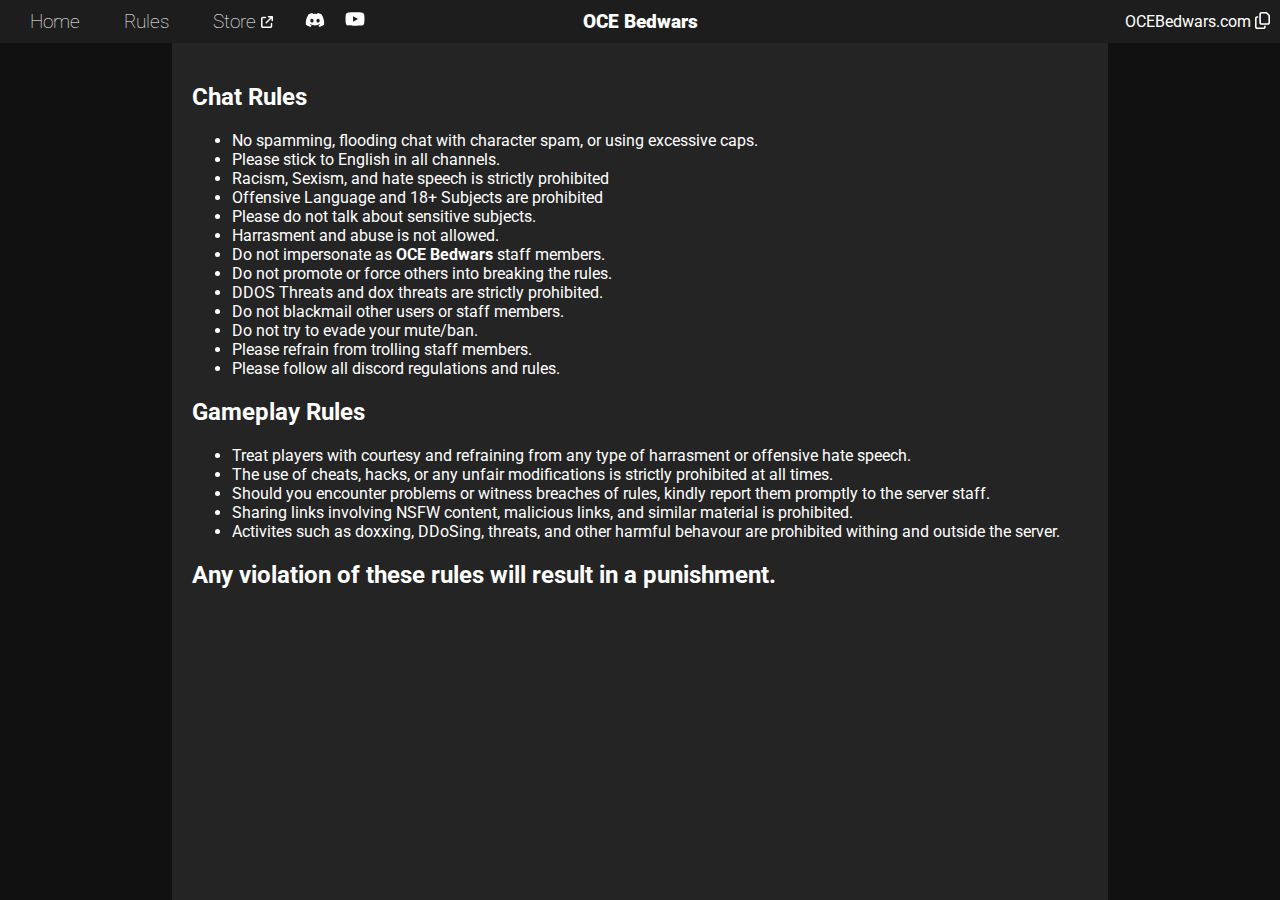
==== rules/index.html @ 8ab4e2e1 "Hi12blah nlah iaosdj arjio" ====
<!DOCTYPE html>
<html lang="en">
<head>
  <meta charset="UTF-8">
  <meta name="viewport" content="width=device-width, initial-scale=1.0">
  <title>OCE Bedwars</title>
  <link rel="stylesheet" href="/css/header.css">
  <link rel="stylesheet" href="/css/styles.css">
  <link rel="stylesheet" href="/css/global.css">

  <script src="/js/global.js" type="module" defer></script>
</head>
<body>
  
  <header>
    <nav>
      <div class="links">
        <a href="/">Home</a>
        <a href="/rules/">Rules</a>
        <a href="https://store.ocebedwars.com" target="_blank">Store <img src="/assets/icon/link.svg" width="12" alt=""></a>
      </div>
      <div class="socials">
        <a href="https://dsc.gg/ocebedwars" target="_blank"><img src="/assets/icon/discord.svg" width="20" alt=""></a>
        <a href="https://www.youtube.com/@OCEBedwars" target="_blank"><img src="/assets/icon/youtube.svg" width="20" alt=""></a>
      </div>
    </nav>

    <div class="center">
      <span class="title">OCE Bedwars</span>
    </div>

    <div class="right">
      <a href="#" class="a-no-style" id="copy-ip">OCEBedwars.com <img src="/assets/icon/copy.svg" width="15" alt="[Copy]" class="copy"></a>
    </div>
  </header>

  <main>
    <div class="container">

      <section>
        <h2>Chat Rules</h2>
        <ul>
          <li>No spamming, flooding chat with character spam, or using excessive caps.</li>
          <li>Please stick to English in all channels.</li>
          <li>Racism, Sexism, and hate speech is strictly prohibited</li>
          <li>Offensive Language and 18+ Subjects are prohibited</li>
          <li>Please do not talk about sensitive subjects.</li>
          <li>Harrasment and abuse is not allowed.</li>
          <li>Do not impersonate as <strong>OCE Bedwars</strong> staff members.</li>
          <li>Do not promote or force others into breaking the rules.</li>
          <li>DDOS Threats and dox threats are strictly prohibited.</li>
          <li>Do not blackmail other users or staff members.</li>
          <li>Do not try to evade your mute/ban.</li>
          <li>Please refrain from trolling staff members.</li>
          <li>Please follow all discord regulations and rules.</li>
        </ul>
      </section>
  
      <section>
        <h2>Gameplay Rules</h2>
        <ul>
          <li>Treat players with courtesy and refraining from any type of harrasment or offensive hate speech.</li>
          <li>The use of cheats, hacks, or any unfair modifications is strictly prohibited at all times.</li>
          <li>Should you encounter problems or witness breaches of rules, kindly report them promptly to the server staff.
          </li>
          <li>Sharing links involving NSFW content, malicious links, and similar material is prohibited.</li>
          <li>Activites such as doxxing, DDoSing, threats, and other harmful behavour are prohibited withing and outside
            the server.</li>
        </ul>
      </section>
      <h2>Any violation of these rules will result in a punishment.</h2>
      <br><br>
    </div>
  </main>
</body>
</html>
---- css/header.css ----
header {
  background: var(--bg2);
  color: var(--text);
  padding: 10px;
  user-select: none;
  display: grid;
  grid-template-columns: 1fr 120px 1fr;
  height: 23px;
}

header .links a {
  color: var(--text);
  text-decoration: none;
  margin: 0 20px;
  font-size: 19px;
  font-weight: 100;
}

header .center {
  font-size: 19px;
  text-align: center;
  font-weight: 900;
}

header .right {
  text-align: right;
}

header .right .copy {
  position: relative;
  top: 2px;
}
header .socials, header .links {
  display: inline;
}
header .socials img {
  margin: 0 8px;
}
---- css/styles.css ----
@import url('https://fonts.googleapis.com/css2?family=Roboto&display=swap');

:root {
  --text: #fff;
  --bg1: #111;
  --bg2: #1d1d1d;
  --bg3: #242424;
}

* {
  font-family: 'Roboto', sans-serif;
}

body,html {
  margin: 0;
  padding: 0;
  height: 100%;
}

body {
  background: var(--bg1);
  color: var(--text)
}

.a-no-style {
  color: var(--text);
  text-decoration: none;
}

main {
  /* 100% - header_height - (header_padding x 2) */
  height: calc(100% - (23px + (10px * 2)));
  overflow: hidden;
}

.container {
  width: 70%;
  background: var(--bg3);
  height: 100%;
  margin: 0 auto;
  padding: 20px;
  overflow-y: auto;
}

.news-item {
  background: var(--bg2);
  padding: 15px;
  display: grid;
  grid-template-columns: 100px 1fr;
  gap: 15px;
  margin-bottom: 25px;
}

.news-item .user {
  display: flex;
  flex-wrap: wrap;
  align-items: center;
  justify-content: center;
}

.news-item .user div {
  text-align: center;
}

.news-item .user img {
  border-radius: 50%;
}

.news-content .title {
  display: inline;
}
---- css/global.css ----
.badge {
  font-size: 12px;
  font-weight: 900;
  padding: 2px 5px;
  border-radius: 5px;
}

.badge-owner {
  background: rgb(121, 0, 0);
}

.badge-media {
  background: rgb(197, 184, 0);
  color: black;
}
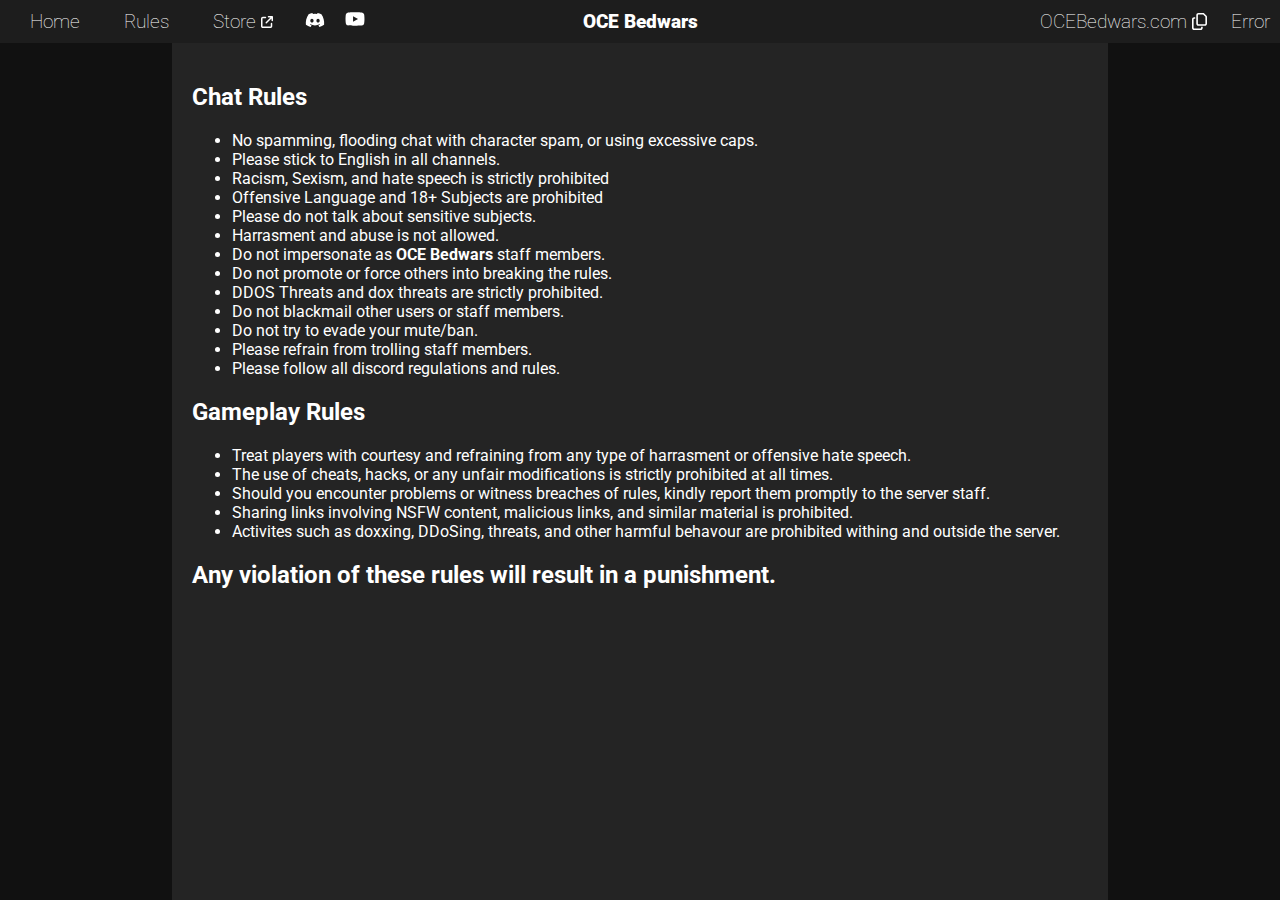
==== commit e1ecccda: "update with users and comments" ====
--- a/rules/index.html
+++ b/rules/index.html
@@ -14,6 +14,7 @@
   
   <header>
     <nav>
+      <a href="#" class="menu"></a>
       <div class="links">
         <a href="/">Home</a>
         <a href="/rules/">Rules</a>
@@ -30,7 +31,9 @@
     </div>
 
     <div class="right">
-      <a href="#" class="a-no-style" id="copy-ip">OCEBedwars.com <img src="/assets/icon/copy.svg" width="15" alt="[Copy]" class="copy"></a>
+      <a href="#" class="a-no-style mobile-hidden" id="copy-ip">OCEBedwars.com <img src="/assets/icon/copy.svg" width="15" alt="[Copy]" class="copy"></a>
+      &emsp;
+      <a href="#" id="login" hidden>Login</a>
     </div>
   </header>
 
--- a/css/header.css
+++ b/css/header.css
@@ -8,12 +8,15 @@
   height: 23px;
 }
 
-header .links a {
+header a {
   color: var(--text);
   text-decoration: none;
-  margin: 0 20px;
   font-size: 19px;
   font-weight: 100;
+}
+
+header .links a {
+  margin: 0 20px;
 }
 
 header .center {
@@ -35,4 +38,17 @@
 }
 header .socials img {
   margin: 0 8px;
+}
+
+header .menu {
+  display: none;
+}
+
+@media only screen and (max-width: 900px) {
+  header .links, .mobile-hidden {
+    display: none;
+  }
+  header .menu, header .menu::before, header .menu::after {
+    display: block;
+  }
 }--- a/css/styles.css
+++ b/css/styles.css
@@ -43,19 +43,21 @@
 }
 
 .news-item {
+  position: relative;
   background: var(--bg2);
   padding: 15px;
   display: grid;
   grid-template-columns: 100px 1fr;
   gap: 15px;
   margin-bottom: 25px;
+  border-radius: 5px;
 }
 
 .news-item .user {
   display: flex;
   flex-wrap: wrap;
-  align-items: center;
   justify-content: center;
+  line-height: 23px;
 }
 
 .news-item .user div {
@@ -66,6 +68,26 @@
   border-radius: 50%;
 }
 
-.news-content .title {
+.news-content {
+  line-height: 25px;
+}
+
+.news-content .title, .news-content p {
   display: inline;
+}
+
+.post-date {
+  color: gray;
+  font-size: 12px;
+}
+
+@media only screen and (max-width: 900px) {
+  .container {
+    margin: 0;
+    width: calc(100% - 40px);
+  }
+}
+
+.f-right {
+  float: right;
 }--- a/css/global.css
+++ b/css/global.css
@@ -12,4 +12,32 @@
 .badge-media {
   background: rgb(197, 184, 0);
   color: black;
+}
+
+.badge-dev {
+  background: rgb(112, 0, 134);
+}
+
+.badge-helper {
+  background: rgb(0, 62, 134);
+}
+
+.badge-admin {
+  background: rgb(168, 27, 27);
+}
+
+.badge-mod {
+  background: rgb(0, 116, 10);
+}
+
+.badge-jr_helper {
+  background: rgb(0, 89, 124);
+}
+
+.badge-builder {
+  background: rgb(0, 59, 15);
+}
+
+.badge-player {
+  background: rgb(54, 54, 54);
 }